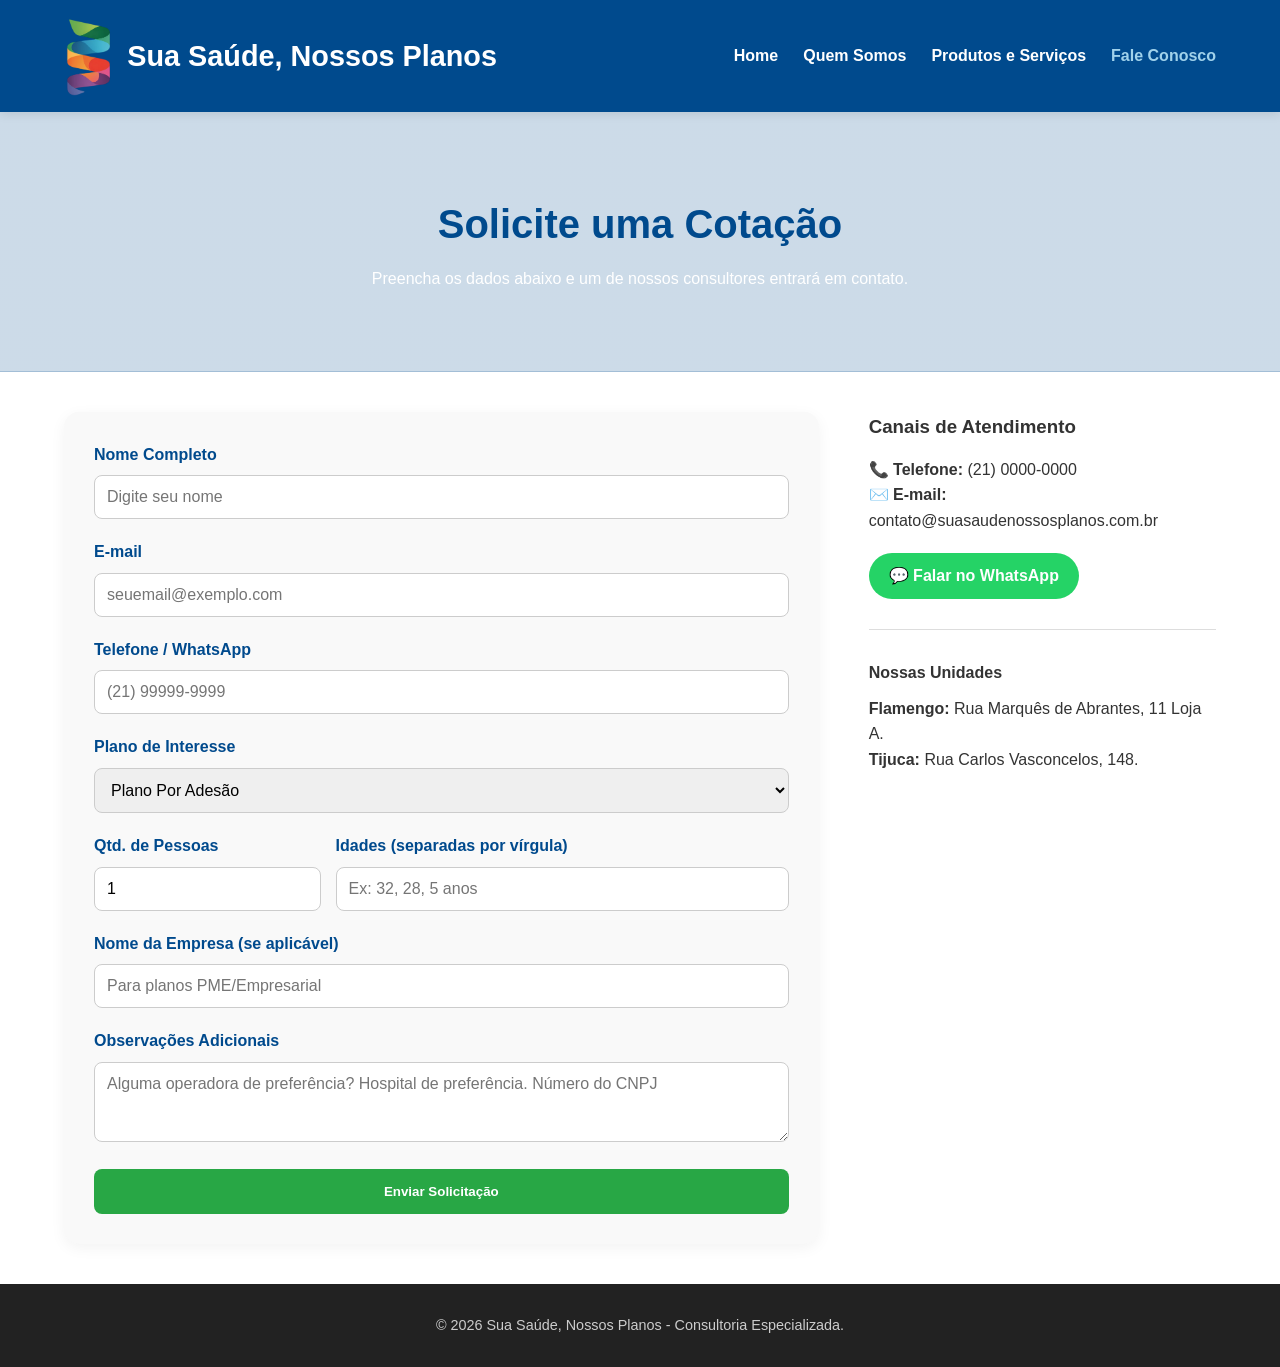
==== contato.html @ 967d3b46 "Update contato.html" ====
<!DOCTYPE html>
<html lang="pt-br">
<head>
    <meta charset="UTF-8">
    <meta name="viewport" content="width=device-width, initial-scale=1.0">
    <title>Fale Conosco | Sua Saúde, Nossos Planos</title>
    <link rel="stylesheet" href="style.css">
    <style>
        /* Estilos para o formulário */
        .contato-wrapper {
            display: flex;
            gap: 50px;
            padding: 40px 5%;
            flex-wrap: wrap;
        }
        .formulario-col {
            flex: 2;
            min-width: 300px;
            background: #f9f9f9;
            padding: 30px;
            border-radius: 15px;
            box-shadow: 0 4px 15px rgba(0,0,0,0.05);
        }
        .info-col {
            flex: 1;
            min-width: 250px;
        }
        .form-group {
            margin-bottom: 20px;
        }
        label {
            display: block;
            margin-bottom: 8px;
            font-weight: bold;
            color: #004a8d;
        }
        input, select, textarea {
            width: 100%;
            padding: 12px;
            border: 1px solid #ccc;
            border-radius: 8px;
            font-size: 1rem;
        }
        .btn-enviar {
            background: #28a745;
            color: white;
            border: none;
            padding: 15px 30px;
            border-radius: 8px;
            cursor: pointer;
            font-weight: bold;
            width: 100%;
            transition: 0.3s;
        }
        .btn-enviar:hover {
            background: #218838;
        }
        .whatsapp-link {
            display: inline-block;
            margin-top: 20px;
            background: #25d366;
            color: white;
            padding: 10px 20px;
            text-decoration: none;
            border-radius: 50px;
            font-weight: bold;
        }
    </style>
</head>
<body>

    <header>
        <div class="logo">
            <a href="index.html" class="logo-link">
                <img src="logo.png" alt="Logo" class="logo-img">
                <span class="logo-texto">Sua Saúde, Nossos Planos</span>
            </a>
        </div>
        <nav>
            <ul>
                <li><a href="index.html">Home</a></li>
                <li><a href="quem-somos.html">Quem Somos</a></li>
                <li><a href="produtos.html">Produtos e Serviços</a></li>
                <li><a href="contato.html" class="active">Fale Conosco</a></li>
            </ul>
        </nav>
    </header>

    <section class="hero" style="background-color: #004a8d; color: white;">
        <h2>Solicite uma Cotação</h2>
        <p>Preencha os dados abaixo e um de nossos consultores entrará em contato.</p>
    </section>

    <main class="contato-wrapper">
        <div class="formulario-col">
            <form action="https://formspree.io/f/mkoqboez" method="POST">
                <div class="form-group">
                    <label>Nome Completo</label>
                    <input type="text" name="nome" placeholder="Digite seu nome" required>
                </div>
                <div class="form-group">
                    <label>E-mail</label>
                    <input type="email" name="email" placeholder="seuemail@exemplo.com" required>
                </div>
                <div class="form-group">
                    <label>Telefone / WhatsApp</label>
                    <input type="tel" name="telefone" placeholder="(21) 99999-9999" required>
                </div>
                <div class="form-group">
                    <label>Plano de Interesse</label>
                    <select name="plano">
                        <option value="individual">Plano Por Adesão</option>
                        <option value="familiar">Plano Individual/Familiar</option>
                        <option value="empresarial">Plano Empresarial (PME/MEI)</option>
                        <option value="senior">Plano Sênior</option>
                    </select>
                </div>
                <div class="form-group" style="display: flex; gap: 15px; flex-wrap: wrap;">
    <div style="flex: 1; min-width: 120px;">
        <label>Qtd. de Pessoas</label>
        <input type="number" name="quantidade" min="1" max="100" value="1">
    </div>
    <div style="flex: 2; min-width: 200px;">
        <label>Idades (separadas por vírgula)</label>
        <input type="text" name="idades" placeholder="Ex: 32, 28, 5 anos">
    </div>
</div>

<div class="form-group">
    <label>Nome da Empresa (se aplicável)</label>
    <input type="text" name="empresa" placeholder="Para planos PME/Empresarial">
</div>

<div class="form-group">
    <label>Observações Adicionais</label>
    <textarea name="mensagem" rows="3" placeholder="Alguma operadora de preferência? Hospital de preferência. Número do CNPJ"></textarea>
</div>
                <button type="submit" class="btn-enviar">Enviar Solicitação</button>
            </form>
        </div>

        <div class="info-col">
            <h3>Canais de Atendimento</h3>
            <p style="margin-top: 15px;"><strong>📞 Telefone:</strong> (21) 0000-0000</p>
            <p><strong>✉️ E-mail:</strong> contato@suasaudenossosplanos.com.br</p>
            
            <a href="https://wa.me/5521970085548" class="whatsapp-link" target="_blank">
                💬 Falar no WhatsApp
            </a>

            <hr style="margin: 30px 0; border: 0; border-top: 1px solid #ddd;">

            <h4>Nossas Unidades</h4>
            <p style="margin-top: 10px;"><strong>Flamengo:</strong> Rua Marquês de Abrantes, 11 Loja A.</p>
            <p><strong>Tijuca:</strong> Rua Carlos Vasconcelos, 148.</p>
        </div>
    </main>

    <footer>
        <p>&copy; 2026 Sua Saúde, Nossos Planos - Consultoria Especializada.</p>
    </footer>

</body>
</html>
---- style.css ----
/* Reset básico - Remove margens padrão e define a fonte */
* {
    margin: 0;
    padding: 0;
    box-sizing: border-box;
    font-family: 'Segoe UI', Arial, sans-serif;
}

body {
    line-height: 1.6;
    color: #333;
    background-color: #fff;
}

/* --- Cabeçalho e Menu --- */
header {
    background-color: #004a8d; /* Azul confiança */
    color: white;
    padding: 1rem 5%; /* Padding reduzido para a logo não ficar gigante */
    display: flex;
    justify-content: space-between;
    align-items: center;
    position: sticky; /* Faz o menu acompanhar o scroll */
    top: 0;
    z-index: 1000;
    box-shadow: 0 2px 10px rgba(0,0,0,0.1);
}

/* --- Novo Alinhamento da Logo com Texto --- */

/* Estiliza a div que contém tudo */
.logo {
    display: flex; /* Cria um contexto flex para alinhar o link e o menu depois */
    align-items: center;
}

/* Estiliza o link pai, que contém a imagem e o texto */
.logo-link {
    display: flex; /* Alinha a imagem e o span de texto lado a lado */
    align-items: center; /* Centraliza verticalmente a imagem e o texto */
    text-decoration: none; /* Remove o sublinhado do link */
    gap: 15px; /* Adiciona um espaço de 15px entre a imagem e o texto */
}

/* Estiliza a imagem da logo */
.logo-img {
    height: 80px; /* Aumentamos para 80px para dar mais destaque */
    width: auto; /* Mantém a proporção */
    display: block;
}

/* Estiliza o texto por extenso */
.logo-texto {
    color: white; /* Cor branca para contrastar com o fundo azul */
    font-size: 1.8rem; /* Tamanho da fonte grande e legível */
    font-weight: bold; /* Deixa o texto em negrito */
    font-family: 'Segoe UI', Arial, sans-serif; /* Fonte profissional */
    white-space: nowrap; /* Impede que o texto quebre em duas linhas em telas menores */
}

header nav ul {
    list-style: none;
    display: flex;
}

header nav ul li {
    margin-left: 25px;
}

header nav ul li a {
    color: white;
    text-decoration: none;
    font-weight: bold;
    transition: color 0.3s; /* Suaviza a troca de cor */
}

/* Efeito ao passar o mouse e link ativo */
header nav ul li a:hover, 
header nav ul li a.active {
    color: #a0d2eb; /* Um azul mais claro para destaque */
}

/* --- Banner Hero --- */
.hero {
    background: linear-gradient(rgba(255,255,255,0.8), rgba(255,255,255,0.8)), 
                url('https://images.unsplash.com/photo-1505751172876-fa1923c5c528?auto=format&fit=crop&q=80&w=1000');
    background-size: cover;
    background-position: center;
    padding: 80px 5%;
    text-align: center;
}

.hero h2 {
    font-size: 2.5rem;
    color: #004a8d;
    margin-bottom: 10px;
}

.btn {
    display: inline-block;
    background: #28a745; /* Verde saúde */
    color: white;
    padding: 12px 25px;
    text-decoration: none;
    border-radius: 5px;
    font-weight: bold;
    margin-top: 20px;
    transition: transform 0.2s;
}

.btn:hover {
    transform: scale(1.05); /* Botão cresce levemente ao passar o mouse */
    background: #218838;
}

/* --- Seções de Conteúdo --- */
.container {
    display: flex;
    align-items: center;
    padding: 60px 5%;
    gap: 50px;
    max-width: 1200px;
    margin: 0 auto; /* Centraliza o conteúdo no meio da tela */
}

.texto-destaque {
    flex: 1;
}

.texto-destaque h3 {
    color: #004a8d;
    margin-bottom: 20px;
    font-size: 2.2rem;
}

.imagem-destaque {
    flex: 1;
}

.imagem-destaque img {
    max-width: 100%;
    border-radius: 12px;
    box-shadow: 0 8px 16px rgba(0,0,0,0.15);
}

/* --- Rodapé --- */
footer {
    text-align: center;
    padding: 30px;
    background: #222;
    color: #ccc;
    font-size: 0.9rem;
}
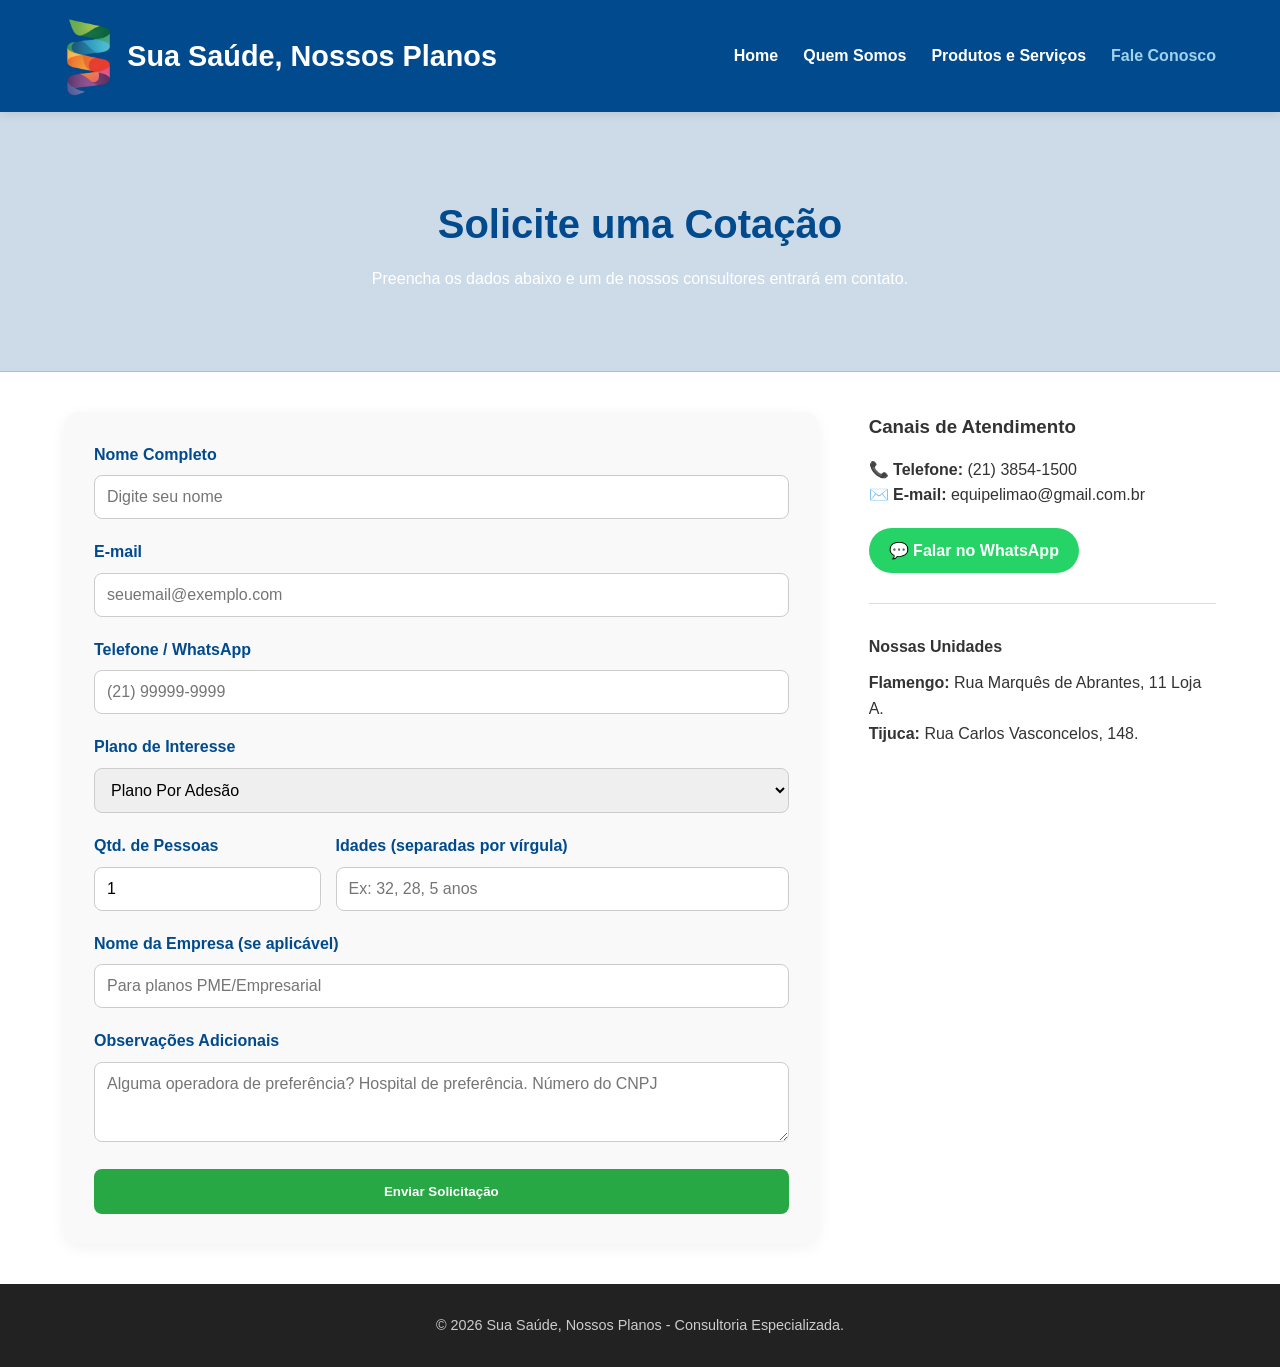
==== commit cdbd1b41: "Update contato.html" ====
--- a/contato.html
+++ b/contato.html
@@ -141,8 +141,8 @@
 
         <div class="info-col">
             <h3>Canais de Atendimento</h3>
-            <p style="margin-top: 15px;"><strong>📞 Telefone:</strong> (21) 0000-0000</p>
-            <p><strong>✉️ E-mail:</strong> contato@suasaudenossosplanos.com.br</p>
+            <p style="margin-top: 15px;"><strong>📞 Telefone:</strong> (21) 3854-1500</p>
+            <p><strong>✉️ E-mail:</strong> equipelimao@gmail.com.br</p>
             
             <a href="https://wa.me/5521970085548" class="whatsapp-link" target="_blank">
                 💬 Falar no WhatsApp
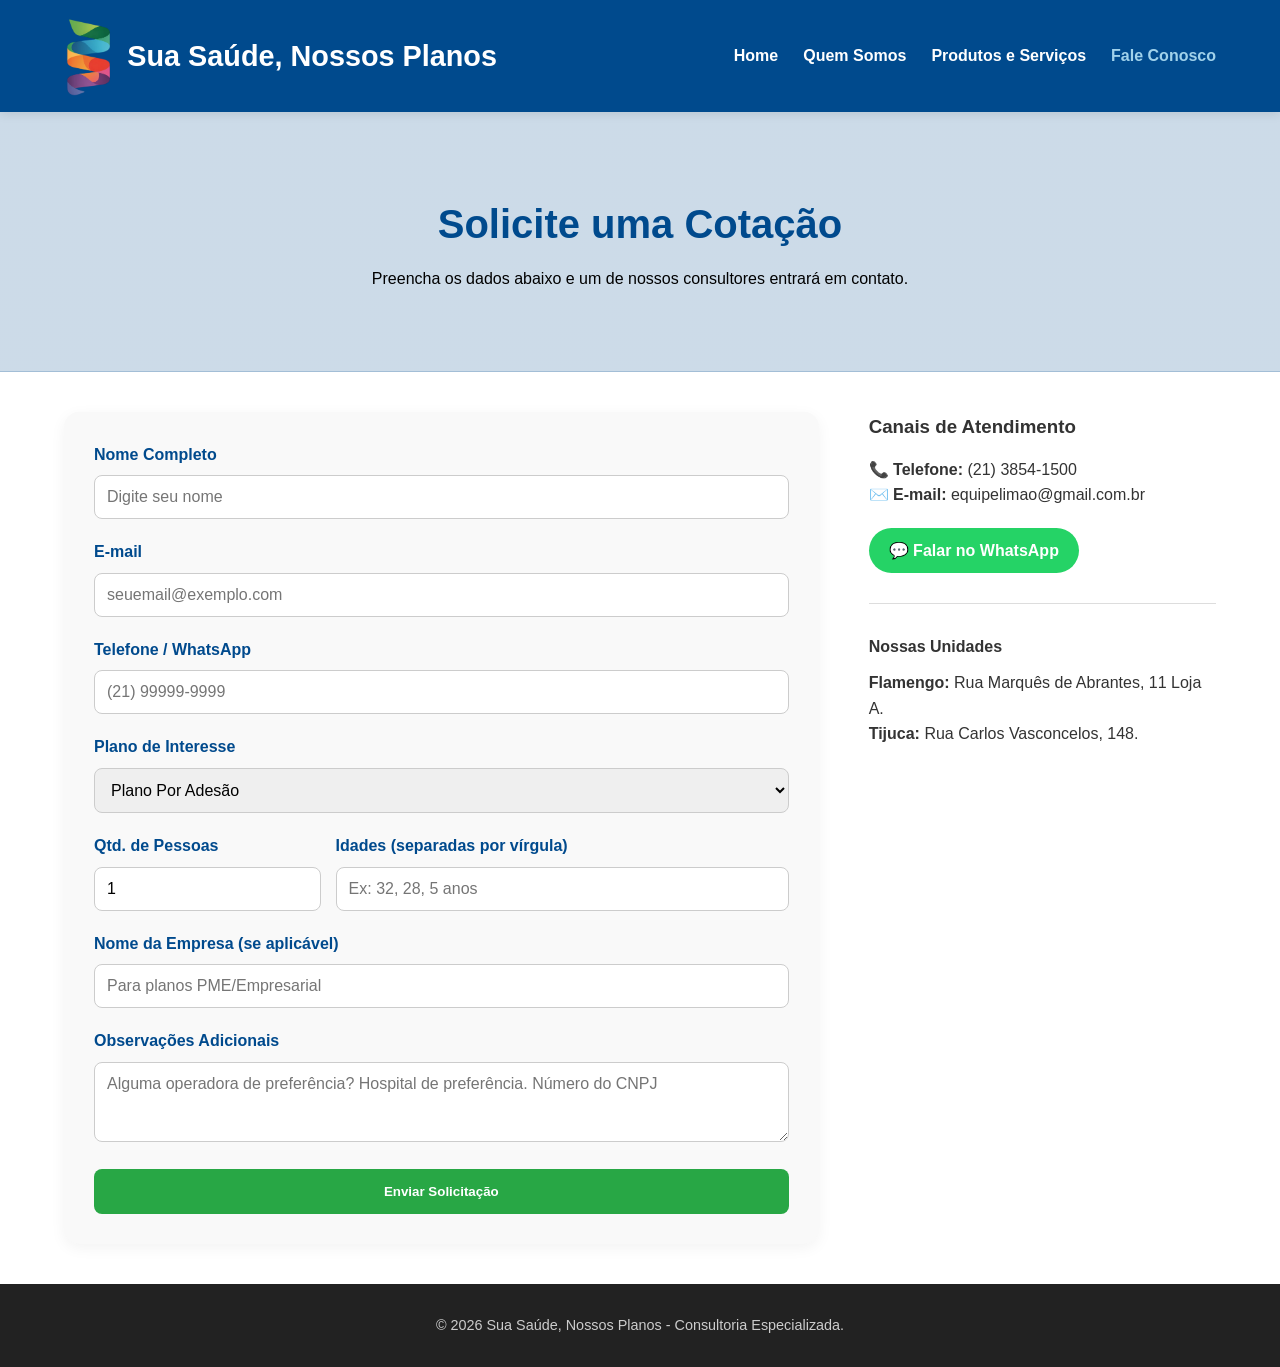
==== commit 647aaee8: "Update contato.html" ====
--- a/contato.html
+++ b/contato.html
@@ -4,9 +4,9 @@
     <meta charset="UTF-8">
     <meta name="viewport" content="width=device-width, initial-scale=1.0">
     <title>Fale Conosco | Sua Saúde, Nossos Planos</title>
+    <link rel="icon" type="image/png" href="logo.png">
     <link rel="stylesheet" href="style.css">
     <style>
-        /* Estilos para o formulário */
         .contato-wrapper {
             display: flex;
             gap: 50px;
@@ -68,7 +68,6 @@
     </style>
 </head>
 <body>
-
     <header>
         <div class="logo">
             <a href="index.html" class="logo-link">
@@ -86,7 +85,7 @@
         </nav>
     </header>
 
-    <section class="hero" style="background-color: #004a8d; color: white;">
+    <section class="hero" style="background-color: #004a8d; color: black;">
         <h2>Solicite uma Cotação</h2>
         <p>Preencha os dados abaixo e um de nossos consultores entrará em contato.</p>
     </section>
@@ -116,38 +115,32 @@
                     </select>
                 </div>
                 <div class="form-group" style="display: flex; gap: 15px; flex-wrap: wrap;">
-    <div style="flex: 1; min-width: 120px;">
-        <label>Qtd. de Pessoas</label>
-        <input type="number" name="quantidade" min="1" max="100" value="1">
-    </div>
-    <div style="flex: 2; min-width: 200px;">
-        <label>Idades (separadas por vírgula)</label>
-        <input type="text" name="idades" placeholder="Ex: 32, 28, 5 anos">
-    </div>
-</div>
-
-<div class="form-group">
-    <label>Nome da Empresa (se aplicável)</label>
-    <input type="text" name="empresa" placeholder="Para planos PME/Empresarial">
-</div>
-
-<div class="form-group">
-    <label>Observações Adicionais</label>
-    <textarea name="mensagem" rows="3" placeholder="Alguma operadora de preferência? Hospital de preferência. Número do CNPJ"></textarea>
-</div>
-                <button type="submit" class="btn-enviar">Enviar Solicitação</button>
-            </form>
+                <div style="flex: 1; min-width: 120px;">
+                    <label>Qtd. de Pessoas</label>
+                    <input type="number" name="quantidade" min="1" max="100" value="1">
+                </div>
+                <div style="flex: 2; min-width: 200px;">
+                    <label>Idades (separadas por vírgula)</label>
+                    <input type="text" name="idades" placeholder="Ex: 32, 28, 5 anos">
+                </div>
+                </div>
+                <div class="form-group">
+                    <label>Nome da Empresa (se aplicável)</label>
+                    <input type="text" name="empresa" placeholder="Para planos PME/Empresarial">
+                </div>
+                <div class="form-group">
+                    <label>Observações Adicionais</label>
+                    <textarea name="mensagem" rows="3" placeholder="Alguma operadora de preferência? Hospital de preferência. Número do CNPJ"></textarea>
+                </div>
+                    <button type="submit" class="btn-enviar">Enviar Solicitação</button>
+                </form>
         </div>
 
         <div class="info-col">
             <h3>Canais de Atendimento</h3>
             <p style="margin-top: 15px;"><strong>📞 Telefone:</strong> (21) 3854-1500</p>
             <p><strong>✉️ E-mail:</strong> equipelimao@gmail.com.br</p>
-            
-            <a href="https://wa.me/5521970085548" class="whatsapp-link" target="_blank">
-                💬 Falar no WhatsApp
-            </a>
-
+            <a href="https://wa.me/5521970085548" class="whatsapp-link" target="_blank"> 💬 Falar no WhatsApp </a>
             <hr style="margin: 30px 0; border: 0; border-top: 1px solid #ddd;">
 
             <h4>Nossas Unidades</h4>
@@ -156,9 +149,8 @@
         </div>
     </main>
 
-    <footer>
-        <p>&copy; 2026 Sua Saúde, Nossos Planos - Consultoria Especializada.</p>
-    </footer>
+    <footer> <p>&copy; 2026 Sua Saúde, Nossos Planos - Consultoria Especializada.</p> </footer>
 
+    <script src="js/script.js"></script>
 </body>
 </html>
--- a/style.css
+++ b/style.css
@@ -1,4 +1,3 @@
-/* Reset básico - Remove margens padrão e define a fonte */
 * {
     margin: 0;
     padding: 0;
@@ -12,50 +11,43 @@
     background-color: #fff;
 }
 
-/* --- Cabeçalho e Menu --- */
 header {
-    background-color: #004a8d; /* Azul confiança */
+    background-color: #004a8d; 
     color: white;
-    padding: 1rem 5%; /* Padding reduzido para a logo não ficar gigante */
+    padding: 1rem 5%; 
     display: flex;
     justify-content: space-between;
     align-items: center;
-    position: sticky; /* Faz o menu acompanhar o scroll */
+    position: sticky; 
     top: 0;
     z-index: 1000;
     box-shadow: 0 2px 10px rgba(0,0,0,0.1);
 }
 
-/* --- Novo Alinhamento da Logo com Texto --- */
-
-/* Estiliza a div que contém tudo */
 .logo {
-    display: flex; /* Cria um contexto flex para alinhar o link e o menu depois */
+    display: flex; 
     align-items: center;
 }
 
-/* Estiliza o link pai, que contém a imagem e o texto */
 .logo-link {
-    display: flex; /* Alinha a imagem e o span de texto lado a lado */
-    align-items: center; /* Centraliza verticalmente a imagem e o texto */
-    text-decoration: none; /* Remove o sublinhado do link */
-    gap: 15px; /* Adiciona um espaço de 15px entre a imagem e o texto */
+    display: flex; 
+    align-items: center; 
+    text-decoration: none; 
+    gap: 15px; 
 }
 
-/* Estiliza a imagem da logo */
 .logo-img {
-    height: 80px; /* Aumentamos para 80px para dar mais destaque */
-    width: auto; /* Mantém a proporção */
+    height: 80px; 
+    width: auto; 
     display: block;
 }
 
-/* Estiliza o texto por extenso */
 .logo-texto {
-    color: white; /* Cor branca para contrastar com o fundo azul */
-    font-size: 1.8rem; /* Tamanho da fonte grande e legível */
-    font-weight: bold; /* Deixa o texto em negrito */
-    font-family: 'Segoe UI', Arial, sans-serif; /* Fonte profissional */
-    white-space: nowrap; /* Impede que o texto quebre em duas linhas em telas menores */
+    color: white;
+    font-size: 1.8rem; 
+    font-weight: bold; 
+    font-family: 'Segoe UI', Arial, sans-serif; 
+    white-space: nowrap;
 }
 
 header nav ul {
@@ -71,16 +63,14 @@
     color: white;
     text-decoration: none;
     font-weight: bold;
-    transition: color 0.3s; /* Suaviza a troca de cor */
+    transition: color 0.3s;
 }
 
-/* Efeito ao passar o mouse e link ativo */
 header nav ul li a:hover, 
 header nav ul li a.active {
-    color: #a0d2eb; /* Um azul mais claro para destaque */
+    color: #a0d2eb; 
 }
 
-/* --- Banner Hero --- */
 .hero {
     background: linear-gradient(rgba(255,255,255,0.8), rgba(255,255,255,0.8)), 
                 url('https://images.unsplash.com/photo-1505751172876-fa1923c5c528?auto=format&fit=crop&q=80&w=1000');
@@ -98,7 +88,7 @@
 
 .btn {
     display: inline-block;
-    background: #28a745; /* Verde saúde */
+    background: #28a745; 
     color: white;
     padding: 12px 25px;
     text-decoration: none;
@@ -109,18 +99,17 @@
 }
 
 .btn:hover {
-    transform: scale(1.05); /* Botão cresce levemente ao passar o mouse */
+    transform: scale(1.05);
     background: #218838;
 }
 
-/* --- Seções de Conteúdo --- */
 .container {
     display: flex;
     align-items: center;
     padding: 60px 5%;
     gap: 50px;
     max-width: 1200px;
-    margin: 0 auto; /* Centraliza o conteúdo no meio da tela */
+    margin: 0 auto; 
 }
 
 .texto-destaque {
@@ -143,7 +132,6 @@
     box-shadow: 0 8px 16px rgba(0,0,0,0.15);
 }
 
-/* --- Rodapé --- */
 footer {
     text-align: center;
     padding: 30px;
